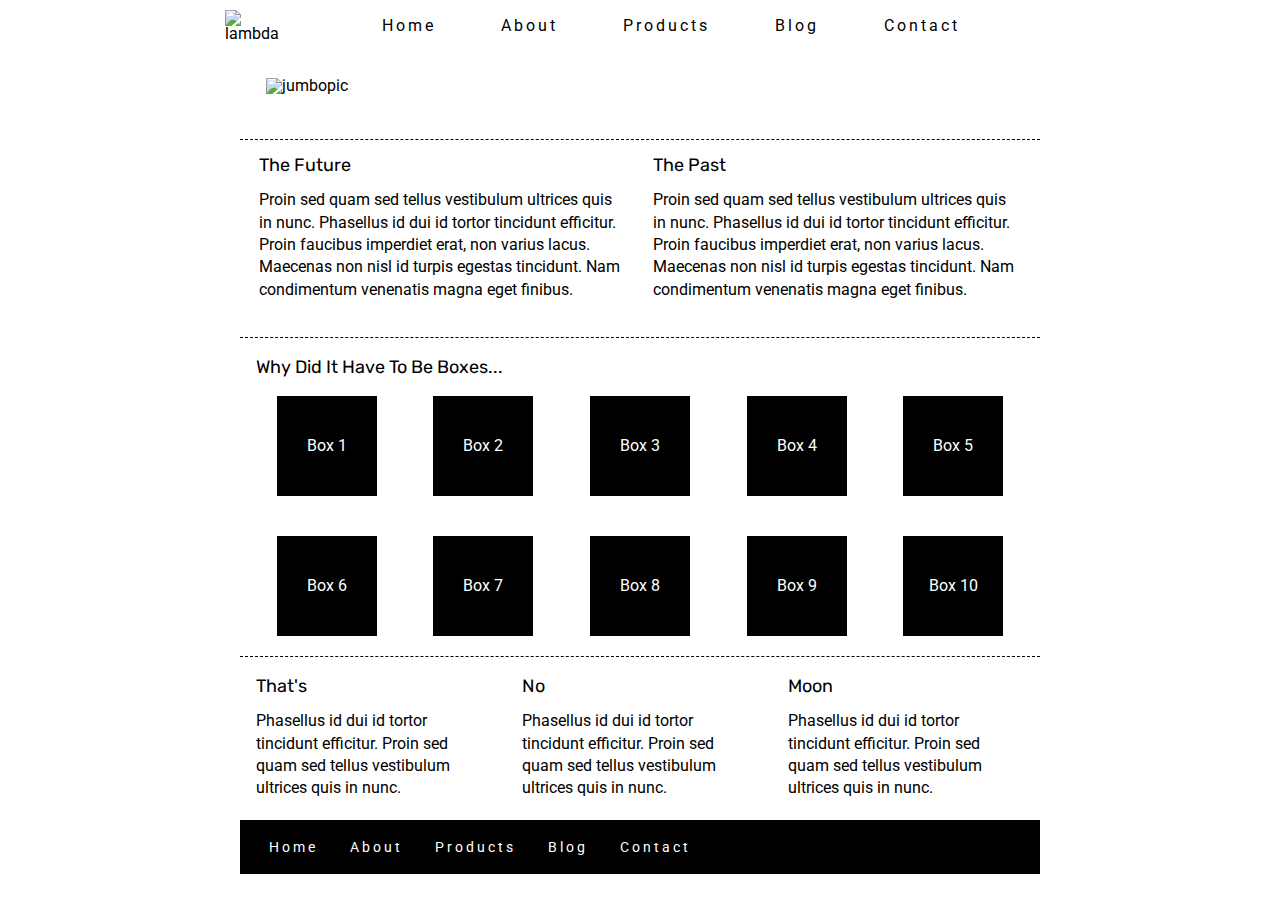
==== index.html @ 304b25de "initial commit" ====
<!doctype html>

<html lang="en">
<head>
  <meta charset="utf-8">

  <title>Sprint Challenge - Home</title>

  <link href="https://fonts.googleapis.com/css?family=Roboto|Rubik" rel="stylesheet">
  <link rel="stylesheet" href="css/index.css">

</head>

<body>
    <!--img beside the nav-->

    <!--Nav items-->
      <!--nav/logo-->
  <header id="home">
    <nav id="nav">
      <div class="links">
        <figure>

                <img src="C:\Users\Sarah\Lambda-Projects\Sprint-Challenge--User-Interface\img\lambda-black.png" alt="lambda">
           
          </figure>
        <nav>
            <a href="#">Home</a>
            <a href="C:\Users\Sarah\Lambda-Projects\Sprint-Challenge--User-Interface\about.html">About</a>
            <a href="#">Products</a>
            <a href="#">Blog</a>
            <a href="#">Contact</a>
        </nav>


      </div>
    </nav>
    <div class="jumbo">
        <img src="C:\Users\Sarah\Lambda-Projects\Sprint-Challenge--User-Interface\img\jumbo.jpg" alt="jumbopic">
      </div>
   
  </header>


    <div class="container">
   
        <section class="top-content">
            <div class="text-container">
                <h2>The Future</h2>
                <p>Proin sed quam sed tellus vestibulum ultrices quis in nunc. Phasellus id dui id tortor tincidunt efficitur. Proin faucibus imperdiet erat, non varius lacus. Maecenas non nisl id turpis egestas tincidunt. Nam condimentum venenatis magna eget finibus.</p>
            </div>
            <div class="text-container">
                <h2>The Past</h2>
                <p>Proin sed quam sed tellus vestibulum ultrices quis in nunc. Phasellus id dui id tortor tincidunt efficitur. Proin faucibus imperdiet erat, non varius lacus. Maecenas non nisl id turpis egestas tincidunt. Nam condimentum venenatis magna eget finibus.</p>
            </div>
        </section>
        
        <section class="middle-content">
        
            <h2>Why Did It Have To Be Boxes...</h2>
            
            <div class="boxes">
                <div class="box">Box 1</div>
                <div class="box">Box 2</div>
                <div class="box">Box 3</div>
                <div class="box">Box 4</div>
                <div class="box">Box 5</div>
                <div class="box">Box 6</div>
                <div class="box">Box 7</div>
                <div class="box">Box 8</div>
                <div class="box">Box 9</div>
                <div class="box">Box 10</div>
            </div>
        
        </section>

        <section class="bottom-content">

            <div class="text-container">
                <h2>That's</h2>
                <p>Phasellus id dui id tortor tincidunt efficitur. Proin sed quam sed tellus vestibulum ultrices quis in nunc.</p>
            </div>
            <div class="text-container">
                <h2>No</h2>
                <p>Phasellus id dui id tortor tincidunt efficitur. Proin sed quam sed tellus vestibulum ultrices quis in nunc.</p>
            </div>
            <div class="text-container">
                <h2>Moon</h2>
                <p>Phasellus id dui id tortor tincidunt efficitur. Proin sed quam sed tellus vestibulum ultrices quis in nunc.</p>
            </div>

        </section>
        
        <footer>
            <nav>
                <a href="#">Home</a>
                <a href="#">About</a>
                <a href="#">Products</a>
                <a href="#">Blog</a>
                <a href="#">Contact</a>
            </nav>
        </footer>
    </div><!-- container -->        
</body>
</html>
---- css/index.css ----
/* http://meyerweb.com/eric/tools/css/reset/ 
   v2.0 | 20110126
   License: none (public domain)
*/

html, body, div, span, applet, object, iframe,
h1, h2, h3, h4, h5, h6, p, blockquote, pre,
a, abbr, acronym, address, big, cite, code,
del, dfn, em, img, ins, kbd, q, s, samp,
small, strike, strong, sub, sup, tt, var,
b, u, i, center,
dl, dt, dd, ol, ul, li,
fieldset, form, label, legend,
table, caption, tbody, tfoot, thead, tr, th, td,
article, aside, canvas, details, embed, 
figure, figcaption, footer, header, hgroup, 
menu, nav, output, ruby, section, summary,
time, mark, audio, video {
	margin: 0;
	padding: 0;
	border: 0;
	font-size: 100%;
	font: inherit;
	vertical-align: baseline;
}
/* HTML5 display-role reset for older browsers */
article, aside, details, figcaption, figure, 
footer, header, hgroup, menu, nav, section {
	display: block;
}
body {
	line-height: 1;
}
ol, ul {
	list-style: none;
}
blockquote, q {
	quotes: none;
}
blockquote:before, blockquote:after,
q:before, q:after {
	content: '';
	content: none;
}
table {
	border-collapse: collapse;
	border-spacing: 0;
}

* {
    box-sizing: border-box;
}

html, body {
    height: 100%;
    font-family: 'Roboto', sans-serif;
}

h1, h2, h3, h4, h5 {
    font-size: 18px;
    margin-bottom: 15px;
    font-family: 'Rubik', sans-serif;
}

/*nav styling*/

header nav{
	width: 90%;
	/*position: fixed;*/
	display: flex;
	justify-content: space-around;
	align-items: center;
	margin: 0 65px;

}
nav .links{
	display: flex;
	width: 85%;
	margin: 0 150px;
	padding: 10px;
	
}

nav .logo{
	display: flex;
	width: 150px;
	/*padding: 5px;*/
}

nav a{
	color: black;
	text-decoration:none;
	letter-spacing:3px;
	padding: 0 3%;
  }

/*jumbo img styling*/
#home .jumbo{
    margin-left: 240px;
    padding: 2%;
 
}

p {
    line-height: 1.4;
}

.container {
    width: 800px;
    margin: 0 auto;
}

.top-content {
    display: flex;
    flex-wrap: wrap;
    justify-content: space-evenly;
    margin-bottom: 20px;
    border-bottom: 1px dashed black;
}

.top-content .text-container {
    width: 48%;
    padding: 0 1%;
    padding-bottom: 20px;  
}
/*add border below the about info*/
.top-content{
    margin-top: 20px;
    border-top: 1px dashed black;
    padding: 2% 0;
}

.text-container0{
    font-weight: bold;
}


.middle-content {
    margin-bottom: 20px;
    border-bottom: 1px dashed black;
}

.middle-content h2 {
    padding: 0 2%;
    margin-bottom: 0;
}

.middle-content .boxes {
    display: flex;
    flex-wrap: wrap;
    justify-content: space-evenly;
}

.middle-content .boxes .box {
    width: 12.5%;
    height: 100px;
    background: black;
    margin: 20px 2.5%;
    color: white;
    display: flex;
    align-items: center;
    justify-content: center;
}

button {
    background-color: white;
    border: solid;
    padding: 10px;
    border-radius: 8px;

}
.bottom-content {
    display: flex;
    margin: 0 2% 20px;
    justify-content: space-around;
}

.bottom-content .text-container {
    padding-right: 4%;
}

.bottom-content .text-container:last-child {
    padding-right: 0;
}

.text-container1{
    font-weight: bold;
    padding-bottom: 2%;
}

footer {
    width: 100%;
    background: black;
}

footer nav {
    width: 60%;
    display: flex;
    justify-content: space-between;
    align-items: center;
    padding: 20px 2%;
    font-size: 14px;
}

footer nav a {
    color: white;
    text-decoration: none;
}
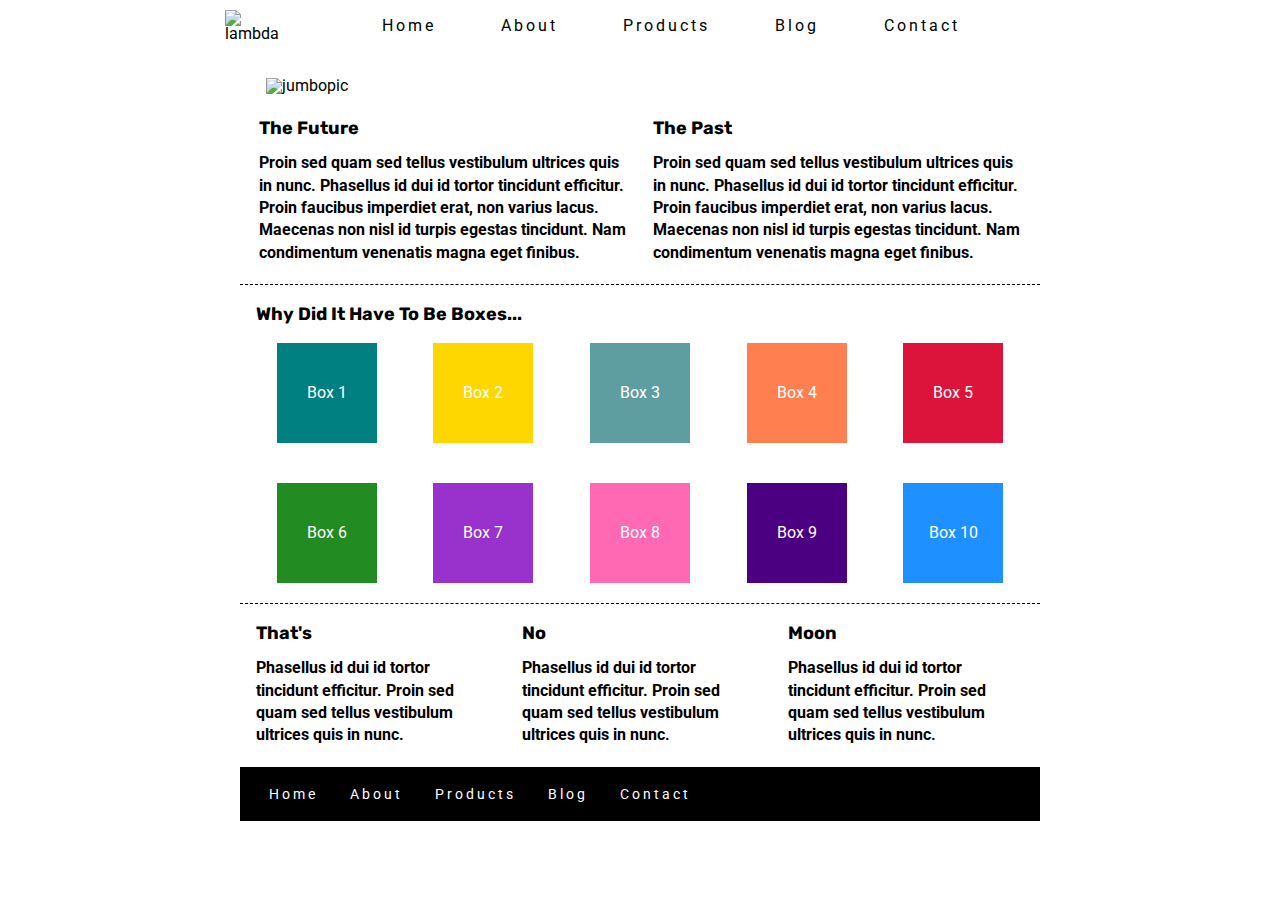
==== commit 47cc79a9: "second commit" ====
--- a/index.html
+++ b/index.html
@@ -12,7 +12,7 @@
 </head>
 
 <body>
-    <!--img beside the nav-->
+ 
 
     <!--Nav items-->
       <!--nav/logo-->
@@ -94,7 +94,7 @@
         <footer>
             <nav>
                 <a href="#">Home</a>
-                <a href="#">About</a>
+                <a href="about.html">About</a>
                 <a href="#">Products</a>
                 <a href="#">Blog</a>
                 <a href="#">Contact</a>
--- a/css/index.css
+++ b/css/index.css
@@ -114,6 +114,7 @@
     display: flex;
     flex-wrap: wrap;
     justify-content: space-evenly;
+    font-weight: bold;
     margin-bottom: 20px;
     border-bottom: 1px dashed black;
 }
@@ -124,9 +125,9 @@
     padding-bottom: 20px;  
 }
 /*add border below the about info*/
-.top-content{
-    margin-top: 20px;
-    border-top: 1px dashed black;
+.text-container0{
+    margin-bottom: 20px;
+    border-bottom: 1px dashed black;
     padding: 2% 0;
 }
 
@@ -143,7 +144,10 @@
 .middle-content h2 {
     padding: 0 2%;
     margin-bottom: 0;
-}
+    font-weight: bold;
+}
+
+
 
 .middle-content .boxes {
     display: flex;
@@ -154,13 +158,49 @@
 .middle-content .boxes .box {
     width: 12.5%;
     height: 100px;
-    background: black;
+    /*background: black;*/
     margin: 20px 2.5%;
     color: white;
     display: flex;
     align-items: center;
     justify-content: center;
 }
+.box:first-child{
+    background-color: teal;
+}
+
+.box:nth-of-type(2){
+    background-color: gold;
+}
+
+.box:nth-of-type(3){
+    background-color: cadetblue;
+}
+.box:nth-of-type(4){
+    background-color: coral;
+}
+.box:nth-of-type(5){
+    background-color: crimson;
+}      
+.box:nth-of-type(6){
+    background-color: forestgreen;
+}
+.box:nth-of-type(7){
+    background-color: darkorchid;
+}
+.box:nth-of-type(8){
+    background-color: hotpink;
+}
+.box:nth-of-type(9){
+    background-color: indigo;
+}
+
+.box:nth-of-type(10){
+    background-color: dodgerblue;
+}
+
+
+
 
 button {
     background-color: white;
@@ -173,6 +213,7 @@
     display: flex;
     margin: 0 2% 20px;
     justify-content: space-around;
+    font-weight: bold;
 }
 
 .bottom-content .text-container {
